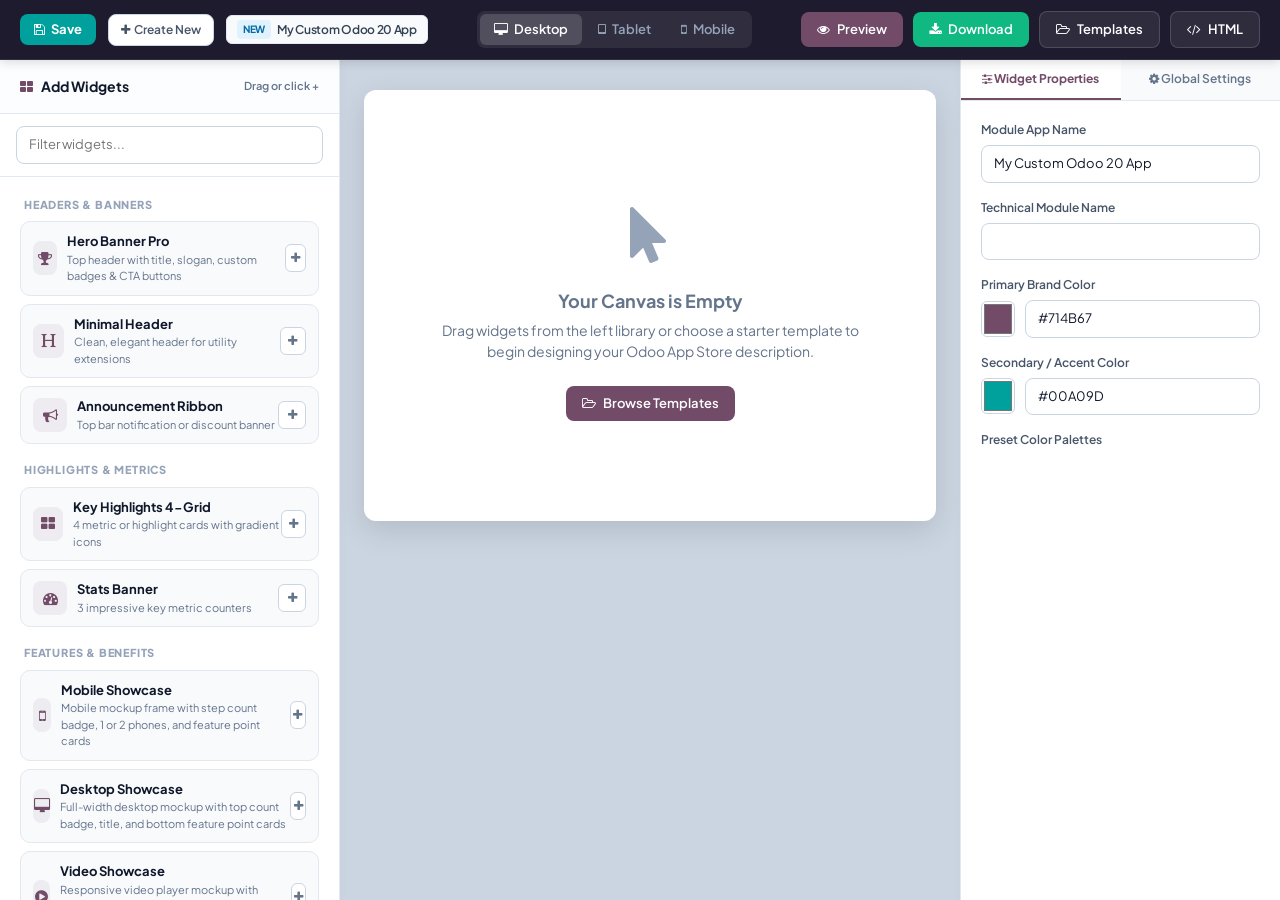
==== index_file_maker/static/src/standalone/index.html @ 528c6af4 "Add files via upload" ====
<!DOCTYPE html>
<html lang="en">

<head>
    <meta charset="UTF-8">
    <meta name="viewport" content="width=device-width, initial-scale=1.0">
    <title>Odoo AppStore Index File Maker</title>
    <!-- Font Awesome for Icons -->
    <link rel="stylesheet" href="https://cdnjs.cloudflare.com/ajax/libs/font-awesome/4.7.0/css/font-awesome.min.css">
    <!-- Google Material Symbols (Odoo Icons .oi) -->
    <link rel="stylesheet"
        href="https://fonts.googleapis.com/css2?family=Material+Symbols+Outlined:opsz,wght,FILL,GRAD@20..48,100..700,0..1,-50..200">
    <link rel="preconnect" href="https://fonts.googleapis.com">
    <link rel="preconnect" href="https://fonts.gstatic.com" crossorigin>
    <link
        href="https://fonts.googleapis.com/css2?family=Plus+Jakarta+Sans:wght@400;500;600;700;800&family=Inter:wght@400;500;600;700&display=swap"
        rel="stylesheet">
    <!-- Bootstrap 5 CSS (Used by Odoo 16/17/18/19/20 App Store Layout) -->
    <link rel="stylesheet" href="https://cdn.jsdelivr.net/npm/bootstrap@5.3.0/dist/css/bootstrap.min.css">
    <!-- Modular Stylesheet -->
    <link rel="stylesheet" href="css/builder.css?v=20.0.53">
</head>

<body>
    <!-- TOP HEADER -->
    <header class="topbar">
        <div class="topbar-brand">
            <button class="btn btn-primary" id="btn-save-template" onclick="saveCurrentTemplate()"
                title="Save Template to Odoo"
                style="display: inline-flex; align-items: center; gap: 6px; padding: 6px 14px; font-size: 13px; font-weight: 700; background: #00A09D; border-color: #00A09D; color: #ffffff; cursor: pointer;">
                <i class="fa fa-floppy-o"></i> Save
            </button>
            <button class="btn btn-outline" id="btn-new-template" onclick="startNewTemplate()"
                title="Create New Blank Template"
                style="display: inline-flex; align-items: center; gap: 4px; padding: 6px 12px; font-size: 12px; font-weight: 600; background: #ffffff; color: #475569; border-color: #cbd5e1; cursor: pointer;">
                <i class="fa fa-plus"></i> Create New
            </button>
            <div id="template-info-badge"
                style="display: inline-flex; align-items: center; gap: 6px; padding: 4px 10px; background: #f8fafc; border: 1px solid #e2e8f0; border-radius: 6px;">
                <span id="template-status-tag"
                    style="font-size: 10px; font-weight: 700; padding: 2px 6px; border-radius: 4px; background: #e0f2fe; color: #0369a1; text-transform: uppercase;">NEW</span>
                <span id="template-name-display"
                    style="font-size: 12px; font-weight: 600; color: #334155; max-width: 220px; overflow: hidden; text-overflow: ellipsis; white-space: nowrap;">Odoo
                    AppStore Index File Maker</span>
            </div>
        </div>

        <div class="topbar-center">
            <button class="viewport-btn active" id="view-desktop" onclick="setViewport('desktop')">
                <i class="fa fa-desktop"></i> Desktop
            </button>
            <button class="viewport-btn" id="view-tablet" onclick="setViewport('tablet')">
                <i class="fa fa-tablet"></i> Tablet
            </button>
            <button class="viewport-btn" id="view-mobile" onclick="setViewport('mobile')">
                <i class="fa fa-mobile"></i> Mobile
            </button>
        </div>

        <div class="topbar-actions">
            <button class="btn btn-primary" onclick="openPreviewModal()" title="Live Simulator Preview">
                <i class="fa fa-eye"></i> Preview
            </button>
            <button class="btn btn-success" onclick="downloadIndexFile()" title="Download index.html">
                <i class="fa fa-download"></i> Download
            </button>
            <button class="btn btn-outline" onclick="openTemplatesModal()" title="Choose template">
                <i class="fa fa-folder-open-o"></i> Templates
            </button>
            <button class="btn btn-outline" onclick="openCodeModal()" title="View HTML code">
                <i class="fa fa-code"></i> HTML
            </button>
        </div>
    </header>

    <!-- 3-COLUMN WORKSPACE -->
    <main class="workspace">
        <!-- left PANEL: WIDGETS LIBRARY -->
        <aside class="panel-left">
            <div class="panel-header">
                <span class="panel-title"><i class="fa fa-th-large" style="color: var(--primary);"></i> Add
                    Widgets</span>
                <span style="font-size: 11px; color: var(--text-muted); font-weight: 600;">Drag or click +</span>
            </div>

            <div class="search-box">
                <input type="text" class="form-input" id="widget-search" placeholder="Filter widgets..."
                    onkeyup="filterWidgets(this.value)">
            </div>

            <div class="panel-content" id="widgets-catalog-container">
                <!-- Populated dynamically from catalog -->
            </div>
        </aside>


        <!-- CENTER: CANVAS -->
        <section class="panel-center" id="canvas-area">
            <div class="canvas-wrapper" id="canvas-root">
                <!-- Live sections rendered here -->
            </div>

        </section>
        <!-- right PANEL: PROPERTIES -->
        <aside class="panel-right">
            <div class="panel-tabs">
                <div class="panel-tab active" id="tab-props" onclick="switchLeftTab('props')">
                    <i class="fa fa-sliders"></i> Widget Properties
                </div>
                <div class="panel-tab" id="tab-global" onclick="switchLeftTab('global')">
                    <i class="fa fa-cog"></i> Global Settings
                </div>
            </div>

            <div class="panel-content" id="props-container">
                <!-- Dynamically populated by JS -->
            </div>
        </aside>


    </main>

    <!-- PREVIEW MODAL -->
    <div class="modal-overlay" id="preview-modal">
        <div class="modal-card" style="max-width: 1100px; height: 90vh;">
            <div class="modal-header">
                <div style="display: flex; align-items: center; gap: 10px;">
                    <i class="fa fa-eye" style="color: var(--primary);"></i>
                    <h3 style="font-size: 16px; font-weight: 700;">Odoo App Store Live Simulator</h3>
                </div>
                <div style="display: flex; gap: 10px;">
                    <button class="btn btn-success" onclick="downloadIndexFile()">
                        <i class="fa fa-download"></i> Download index.html
                    </button>
                    <button class="btn btn-outline" style="color: #64748b; border-color: #cbd5e1;"
                        onclick="closeModal('preview-modal')">
                        <i class="fa fa-times"></i> Close
                    </button>
                </div>
            </div>
            <div class="modal-body" style="padding: 0; background: #f8fafc;">
                <iframe id="preview-iframe"
                    style="width: 100%; height: 100%; border: none; min-height: 600px;"></iframe>
            </div>
        </div>
    </div>

    <!-- CODE VIEW MODAL -->
    <div class="modal-overlay" id="code-modal">
        <div class="modal-card">
            <div class="modal-header">
                <div style="display: flex; align-items: center; gap: 10px;">
                    <i class="fa fa-code" style="color: var(--primary);"></i>
                    <h3 style="font-size: 16px; font-weight: 700;">Generated Odoo App Store HTML</h3>
                </div>
                <div style="display: flex; gap: 10px;">
                    <button class="btn btn-primary" onclick="copyHTMLCode()">
                        <i class="fa fa-copy"></i> Copy Code
                    </button>
                    <button class="btn btn-outline" style="color: #64748b; border-color: #cbd5e1;"
                        onclick="closeModal('code-modal')">
                        <i class="fa fa-times"></i> Close
                    </button>
                </div>
            </div>
            <div class="modal-body">
                <div class="code-box" id="code-display"></div>
            </div>
        </div>
    </div>

    <!-- TEMPLATES MODAL -->
    <div class="modal-overlay" id="templates-modal">
        <div class="modal-card" style="max-width: 680px;">
            <div class="modal-header">
                <div style="display: flex; align-items: center; gap: 10px;">
                    <i class="fa fa-folder-open-o" style="color: var(--primary); font-size: 18px;"></i>
                    <h3 style="font-size: 16px; font-weight: 700;">Templates</h3>
                </div>
                <button class="btn btn-outline" style="color: #64748b; border-color: #cbd5e1;"
                    onclick="closeModal('templates-modal')">
                    <i class="fa fa-times"></i>
                </button>
            </div>
            <div class="modal-body">
                <p style="font-size: 14px; color: #64748b; margin-bottom: 16px;">Choose a pre-designed layout to
                    jumpstart your Odoo App Store description:</p>
                <div style="display: flex; flex-direction: column; gap: 12px;">
                    <!-- Template 1: Odoo Theme -->
                    <div class="item-card"
                        style="cursor: pointer; padding: 16px; border: 1px solid #e2e8f0; border-radius: 10px; transition: all 0.2s ease; box-shadow: 0 1px 3px rgba(0,0,0,0.03);"
                        onclick="loadTemplate('odoo_theme')">
                        <div style="display: flex; justify-content: space-between; align-items: center;">
                            <div style="display: flex; align-items: center; gap: 14px; flex: 1; min-width: 0;">
                                <div
                                    style="width: 44px; height: 44px; border-radius: 10px; background-color: rgba(113, 75, 103, 0.12); color: #714B67; display: flex; align-items: center; justify-content: center; font-size: 20px; flex-shrink: 0;">
                                    <i class="fa fa-cube"></i>
                                </div>
                                <div style="flex: 1; min-width: 0;">
                                    <div style="display: flex; align-items: center; gap: 8px; margin-bottom: 4px;">
                                        <h4 style="font-size: 15px; font-weight: 700; color: #714B67; margin: 0;">Odoo
                                            Theme</h4>
                                        <span
                                            style="font-size: 10px; font-weight: 700; background: #e0f2fe; color: #0369a1; padding: 2px 6px; border-radius: 4px;">DEFAULT
                                            PURPLE</span>
                                    </div>
                                    <p style="font-size: 12.5px; color: #64748b; margin: 0;">
                                        Standard Odoo App Store presentation with Purple &amp; Teal branding, comparison
                                        table, showcases, and FAQs.
                                    </p>
                                </div>
                            </div>
                            <div style="margin-left: 14px; flex-shrink: 0;">
                                <button class="btn btn-primary"
                                    style="font-size: 12px; padding: 6px 14px; font-weight: 600; display: inline-flex; align-items: center; gap: 6px;">
                                    <i class="fa fa-folder-open-o"></i> Load Template
                                </button>
                            </div>
                        </div>
                    </div>

                    <!-- Template 2: Black Theme -->
                    <div class="item-card"
                        style="cursor: pointer; padding: 16px; border: 1px solid #e2e8f0; border-radius: 10px; transition: all 0.2s ease; box-shadow: 0 1px 3px rgba(0,0,0,0.03);"
                        onclick="loadTemplate('black_theme')">
                        <div style="display: flex; justify-content: space-between; align-items: center;">
                            <div style="display: flex; align-items: center; gap: 14px; flex: 1; min-width: 0;">
                                <div
                                    style="width: 44px; height: 44px; border-radius: 10px; background-color: rgba(0, 0, 0, 0.08); color: #1e293b; display: flex; align-items: center; justify-content: center; font-size: 20px; flex-shrink: 0;">
                                    <i class="fa fa-moon-o"></i>
                                </div>
                                <div style="flex: 1; min-width: 0;">
                                    <div style="display: flex; align-items: center; gap: 8px; margin-bottom: 4px;">
                                        <h4 style="font-size: 15px; font-weight: 700; color: #0f172a; margin: 0;">Black
                                            Theme</h4>
                                        <span
                                            style="font-size: 10px; font-weight: 700; background: #fef3c7; color: #b45309; padding: 2px 6px; border-radius: 4px;">DARK
                                            &amp; GOLD</span>
                                    </div>
                                    <p style="font-size: 12.5px; color: #64748b; margin: 0;">
                                        High-contrast luxury dark layout with gold accents, 3-step workflow, desktop
                                        showcase, and dark banners.
                                    </p>
                                </div>
                            </div>
                            <div style="margin-left: 14px; flex-shrink: 0;">
                                <button class="btn btn-outline"
                                    style="font-size: 12px; padding: 6px 14px; font-weight: 600; display: inline-flex; align-items: center; gap: 6px; color: #0f172a; border-color: #cbd5e1;">
                                    <i class="fa fa-folder-open-o"></i> Load Template
                                </button>
                            </div>
                        </div>
                    </div>

                    <!-- Template 3: Blank Canvas -->
                    <div class="item-card"
                        style="cursor: pointer; padding: 12px 16px; border: 1px dashed #cbd5e1; background: #fafafa; border-radius: 8px; margin-top: 4px;"
                        onclick="loadTemplate('blank')">
                        <div style="display: flex; justify-content: space-between; align-items: center;">
                            <div style="display: flex; align-items: center; gap: 10px;">
                                <i class="fa fa-trash-o" style="color: #ef4444; font-size: 16px;"></i>
                                <div>
                                    <strong style="font-size: 13px; color: #ef4444;">Start from Blank Canvas</strong>
                                    <span style="font-size: 12px; color: #94a3b8; margin-left: 8px;">Clear canvas and
                                        design from scratch</span>
                                </div>
                            </div>
                            <span style="font-size: 12px; color: #94a3b8;"><i class="fa fa-chevron-right"></i></span>
                        </div>
                    </div>
                </div>
            </div>
        </div>
    </div>

    <!-- SAVED TEMPLATES IN ODOO MODAL -->
    <div class="modal-overlay" id="saved-templates-modal">
        <div class="modal-card" style="max-width: 720px;">
            <div class="modal-header">
                <div style="display: flex; align-items: center; gap: 10px;">
                    <i class="fa fa-database" style="color: var(--primary); font-size: 18px;"></i>
                    <h3 style="font-size: 16px; font-weight: 700;">Saved Templates in Odoo</h3>
                </div>
                <div style="display: flex; gap: 8px;">
                    <button class="btn btn-primary" style="font-size: 12px; padding: 5px 12px;"
                        onclick="startNewTemplate(); closeModal('saved-templates-modal');">
                        <i class="fa fa-plus"></i> Create New
                    </button>
                    <button class="btn btn-outline" style="color: #64748b; border-color: #cbd5e1;"
                        onclick="closeModal('saved-templates-modal')">
                        <i class="fa fa-times"></i>
                    </button>
                </div>
            </div>
            <div class="modal-body">
                <p style="font-size: 13px; color: #64748b; margin-bottom: 14px;">
                    Select any previously saved template to load and continue editing in the builder:
                </p>
                <div id="saved-templates-list-container"
                    style="display: flex; flex-direction: column; gap: 10px; max-height: 420px; overflow-y: auto;">
                    <div style="text-align: center; padding: 30px; color: #94a3b8;">
                        <i class="fa fa-spinner fa-spin"
                            style="font-size: 24px; margin-bottom: 8px; display: block;"></i>
                        Loading saved templates...
                    </div>
                </div>
            </div>
        </div>
    </div>

    <!-- TOAST NOTIFICATION -->
    <div class="toast" id="toast-notify">
        <i class="fa fa-check-circle" style="color: #10b981; font-size: 18px;"></i>
        <span id="toast-msg">Action completed</span>
    </div>


    <script>
        function goBackToOdoo() {
            if (window.top && window.top !== window) {
                try {
                    if (window.top.history && window.top.history.length > 1) {
                        window.top.history.back();
                    } else {
                        window.top.location.href = '/odoo';
                    }
                } catch (e) {
                    window.top.location.href = '/odoo';
                }
            } else {
                window.history.back();
            }
        }
    </script>
    <!-- Modular JavaScript Files -->
    <script src="js/widgets.js?v=20.0.71"></script>
    <script src="js/generator.js?v=20.0.71"></script>
    <script src="js/app.js?v=20.0.71"></script>
</body>

</html>
---- index_file_maker/static/src/standalone/css/builder.css ----
:root {
            --primary: #714B67;
            --primary-hover: #5d3d54;
            --accent: #00A09D;
            --accent-hover: #008785;
            --bg-dark: #0f172a;
            --bg-panel: #ffffff;
            --bg-canvas: #e2e8f0;
            --border-color: #e2e8f0;
            --border-dark: #334155;
            --text-main: #0f172a;
            --text-muted: #64748b;
            --card-shadow: 0 4px 16px rgba(0, 0, 0, 0.05);
            --radius-md: 10px;
            --radius-lg: 14px;
        }

        * {
            box-sizing: border-box;
            margin: 0;
            padding: 0;
            font-family: 'Plus Jakarta Sans', -apple-system, sans-serif;
        }

        /* Odoo Icons (.oi) support with Google Material Symbols */
        .oi, i.oi {
            display: inline-block;
            font-family: 'Material Symbols Outlined' !important;
            font-style: normal;
            font-weight: 400 !important;
            line-height: 1;
            letter-spacing: normal;
            text-transform: none;
            white-space: nowrap;
            word-wrap: normal;
            direction: ltr;
            -webkit-font-smoothing: antialiased;
            -moz-osx-font-smoothing: grayscale;
            vertical-align: middle;
        }
        .oi:before, .oi::before, i.oi:before, i.oi::before {
            display: inline-block;
            content: attr(data-icon);
            text-rendering: geometricPrecision;
            word-break: keep-all;
        }

        html, body {
            height: 100%;
            width: 100%;
            margin: 0;
            padding: 0;
            overflow: hidden;
            background: #f1f5f9;
            color: var(--text-main);
            position: relative;
        }

        /* TOP NAVIGATION */
        .topbar {
            position: absolute;
            top: 0;
            left: 0;
            right: 0;
            height: 60px;
            background: #1e1b2e;
            color: #ffffff;
            display: flex;
            align-items: center;
            justify-content: space-between;
            padding: 0 20px;
            border-bottom: 1px solid rgba(255, 255, 255, 0.08);
            z-index: 100;
            box-shadow: 0 2px 10px rgba(0,0,0,0.15);
        }

        .topbar-brand {
            display: flex;
            align-items: center;
            gap: 12px;
            font-weight: 800;
            font-size: 17px;
            letter-spacing: -0.3px;
        }

        .brand-badge {
            background: linear-gradient(135deg, #714B67 0%, #00A09D 100%);
            color: #ffffff;
            padding: 4px 9px;
            border-radius: 6px;
            font-size: 11px;
            font-weight: 700;
            letter-spacing: 0.5px;
        }

        .topbar-center {
            display: flex;
            align-items: center;
            background: rgba(255, 255, 255, 0.08);
            border-radius: 8px;
            padding: 3px;
            gap: 2px;
        }

        .viewport-btn {
            background: transparent;
            border: none;
            color: #94a3b8;
            padding: 6px 14px;
            border-radius: 6px;
            cursor: pointer;
            font-size: 13px;
            font-weight: 600;
            display: flex;
            align-items: center;
            gap: 6px;
            transition: all 0.2s;
        }

        .viewport-btn.active, .viewport-btn:hover {
            background: rgba(255, 255, 255, 0.16);
            color: #ffffff;
        }

        .topbar-actions {
            display: flex;
            align-items: center;
            gap: 10px;
        }

        .btn {
            display: inline-flex;
            align-items: center;
            gap: 7px;
            padding: 8px 16px;
            border-radius: 8px;
            font-size: 13px;
            font-weight: 600;
            cursor: pointer;
            transition: all 0.2s;
            border: none;
            outline: none;
        }

        .btn-outline {
            background: rgba(255, 255, 255, 0.08);
            color: #ffffff;
            border: 1px solid rgba(255, 255, 255, 0.15);
        }

        .btn-outline:hover {
            background: rgba(255, 255, 255, 0.16);
        }

        .btn-success {
            background: #10b981;
            color: #ffffff;
        }

        .btn-success:hover {
            background: #059669;
        }

        .btn-primary {
            background: #714B67;
            color: #ffffff;
        }

        .btn-primary:hover {
            background: #5d3d54;
        }

        .btn-accent {
            background: #00A09D;
            color: #ffffff;
        }

        .btn-accent:hover {
            background: #008785;
        }

        /* 3-COLUMN APP WORKSPACE */
        .workspace {
            position: absolute;
            top: 60px;
            bottom: 0;
            left: 0;
            right: 0;
            height: calc(100vh - 60px);
            display: flex;
            flex-direction: row;
            overflow: hidden;
            width: 100%;
        }

        /* LEFT PANEL: PROPERTY INSPECTOR */
        .panel-left {
            position: relative;
            width: 340px;
            min-width: 340px;
            max-width: 340px;
            height: 100%;
            flex-shrink: 0;
            background: var(--bg-panel);
            border-right: 1px solid var(--border-color);
            display: flex;
            flex-direction: column;
            overflow: hidden;
            z-index: 20;
            box-shadow: 2px 0 10px rgba(0,0,0,0.02);
        }

        .panel-header {
            padding: 16px 20px;
            border-bottom: 1px solid var(--border-color);
            display: flex;
            align-items: center;
            justify-content: space-between;
            background: #fcfdfe;
        }

        .panel-title {
            font-size: 14px;
            font-weight: 700;
            color: var(--text-main);
            display: flex;
            align-items: center;
            gap: 8px;
        }

        .panel-tabs {
            display: flex;
            border-bottom: 1px solid var(--border-color);
            background: #f8fafc;
        }

        .panel-tab {
            flex: 1;
            padding: 10px 14px;
            text-align: center;
            font-size: 12px;
            font-weight: 600;
            color: var(--text-muted);
            cursor: pointer;
            border-bottom: 2px solid transparent;
            transition: all 0.2s;
        }

        .panel-tab.active {
            color: var(--primary);
            border-bottom-color: var(--primary);
            background: #ffffff;
            font-weight: 700;
        }

        .panel-content {
            flex: 1;
            overflow-y: auto;
            padding: 20px;
        }

        /* FORM CONTROLS */
        .form-group {
            margin-bottom: 16px;
        }

        .form-label {
            display: block;
            font-size: 12px;
            font-weight: 600;
            color: #475569;
            margin-bottom: 6px;
        }

        .form-input, .form-textarea, .form-select {
            width: 100%;
            padding: 8px 12px;
            border: 1px solid #cbd5e1;
            border-radius: 8px;
            font-size: 13px;
            color: var(--text-main);
            background: #ffffff;
            transition: border 0.2s;
            outline: none;
        }

        .form-input:focus, .form-textarea:focus, .form-select:focus {
            border-color: var(--primary);
            box-shadow: 0 0 0 3px rgba(113, 75, 103, 0.1);
        }

        .form-textarea {
            resize: vertical;
            min-height: 70px;
        }

        .color-row {
            display: flex;
            align-items: center;
            gap: 10px;
        }

        .color-picker-input {
            width: 40px;
            height: 36px;
            border: 1px solid #cbd5e1;
            border-radius: 6px;
            cursor: pointer;
            padding: 2px;
            background: transparent;
        }

        .items-list {
            display: flex;
            flex-direction: column;
            gap: 10px;
            margin-top: 8px;
        }

        .item-card {
            background: #f8fafc;
            border: 1px solid #e2e8f0;
            border-radius: 8px;
            padding: 10px;
            position: relative;
        }

        .item-delete-btn {
            position: absolute;
            top: 8px;
            right: 8px;
            background: transparent;
            border: none;
            color: #ef4444;
            cursor: pointer;
            font-size: 13px;
            opacity: 0.7;
            transition: opacity 0.2s;
        }

        .item-delete-btn:hover {
            opacity: 1;
        }

        /* CENTER: DRAG & DROP CANVAS */
        .panel-center {
            position: relative;
            flex: 1 1 auto;
            min-width: 0;
            min-height: 0;
            height: 100%;
            background: #cbd5e1;
            overflow-y: scroll !important;
            overflow-x: hidden !important;
            padding: 30px 24px 100px 24px;
            z-index: 10;
            -webkit-overflow-scrolling: touch;
        }

        .panel-center::-webkit-scrollbar {
            width: 14px !important;
            display: block !important;
        }

        .panel-center::-webkit-scrollbar-track {
            background: #e2e8f0 !important;
            border-left: 1px solid #cbd5e1 !important;
        }

        .panel-center::-webkit-scrollbar-thumb {
            background-color: #714B67 !important;
            border-radius: 7px !important;
            border: 2px solid #e2e8f0 !important;
        }

        .panel-center::-webkit-scrollbar-thumb:hover {
            background-color: #55344d !important;
        }

        /* FLOATING SCROLL NAVIGATION IN CENTER CANVAS */
        .canvas-scroll-nav {
            position: fixed;
            bottom: 24px;
            right: 344px;
            display: flex;
            flex-direction: column;
            align-items: center;
            gap: 6px;
            background: rgba(30, 27, 46, 0.92);
            backdrop-filter: blur(8px);
            border: 1px solid rgba(255, 255, 255, 0.15);
            border-radius: 24px;
            padding: 6px;
            z-index: 90;
            box-shadow: 0 8px 24px rgba(0,0,0,0.25);
            transition: all 0.2s ease;
        }

        .scroll-nav-btn {
            width: 32px;
            height: 32px;
            border-radius: 50%;
            background: rgba(255, 255, 255, 0.14);
            border: none;
            color: #ffffff;
            cursor: pointer;
            display: flex;
            align-items: center;
            justify-content: center;
            font-size: 13px;
            transition: all 0.2s;
        }

        .scroll-nav-btn:hover {
            background: var(--accent);
            transform: scale(1.1);
        }

        .scroll-widget-count {
            font-size: 10px;
            color: #cbd5e1;
            font-weight: 700;
            padding: 2px 8px;
            text-transform: uppercase;
            letter-spacing: 0.5px;
            white-space: nowrap;
        }

        .canvas-wrapper {
            margin: 0 auto 30px auto;
            width: 100%;
            max-width: 1080px;
            background: #ffffff;
            border-radius: 12px;
            box-shadow: 0 10px 30px rgba(0, 0, 0, 0.12);
            min-height: auto;
            height: auto;
            overflow: visible;
            transition: max-width 0.3s ease;
            position: relative;
        }

        /* Container & Grid inside Canvas for 100% Preview parity */
        .canvas-wrapper .container {
            width: 100% !important;
            max-width: 100% !important;
            padding-right: 12px !important;
            padding-left: 12px !important;
            margin-right: auto !important;
            margin-left: auto !important;
        }

        .canvas-wrapper .card {
            border-radius: 12px !important;
        }

        /* Viewport switching styles (Desktop, Tablet, Mobile) */
        .canvas-wrapper.tablet {
            max-width: 768px !important;
        }

        .canvas-wrapper.tablet .col-md-3,
        .canvas-wrapper.tablet .col-sm-6.col-md-3,
        .canvas-wrapper.tablet .col-md-4 {
            flex: 0 0 50% !important;
            max-width: 50% !important;
        }

        .canvas-wrapper.mobile {
            max-width: 400px !important;
        }

        .canvas-wrapper.mobile .col-md-3,
        .canvas-wrapper.mobile .col-sm-6.col-md-3,
        .canvas-wrapper.mobile .col-md-4,
        .canvas-wrapper.mobile .col-md-6,
        .canvas-wrapper.mobile .col-lg-6,
        .canvas-wrapper.mobile .col-lg-8,
        .canvas-wrapper.mobile .col-lg-10 {
            flex: 0 0 100% !important;
            max-width: 100% !important;
        }

        /* Drop indicator line */
        .drop-target-line {
            height: 6px;
            background: var(--accent);
            border-radius: 3px;
            margin: 4px 0;
            display: none;
            box-shadow: 0 0 10px rgba(0, 160, 157, 0.6);
            animation: pulseGlow 1s infinite alternate;
        }
        .drop-target-line.visible {
            display: block;
        }
        @keyframes pulseGlow {
            from { opacity: 0.7; }
            to { opacity: 1; }
        }

        .canvas-bottom-drop-zone {
            width: 100%;
            max-width: 1080px;
            margin-top: 16px;
            border: 2px dashed #94a3b8;
            border-radius: 10px;
            padding: 24px;
            text-align: center;
            color: #64748b;
            font-size: 14px;
            font-weight: 600;
            background: rgba(255, 255, 255, 0.4);
            cursor: pointer;
            transition: all 0.2s;
        }
        .canvas-bottom-drop-zone:hover, .canvas-bottom-drop-zone.dragover {
            background: #ffffff;
            border-color: var(--primary);
            color: var(--primary);
            box-shadow: 0 4px 16px rgba(113, 75, 103, 0.1);
        }

        .canvas-empty {
            display: flex;
            flex-direction: column;
            align-items: center;
            justify-content: center;
            padding: 100px 20px;
            text-align: center;
            color: var(--text-muted);
        }

        .canvas-empty-icon {
            font-size: 56px;
            color: #94a3b8;
            margin-bottom: 16px;
        }

        /* WIDGET BLOCK IN CANVAS */
        .widget-block {
            position: relative;
            cursor: pointer;
            border-radius: 16px;
            margin-bottom: 4px;
            transition: outline 0.15s ease, box-shadow 0.15s ease;
        }

        .widget-block:hover {
            outline: 2px dashed rgba(113, 75, 103, 0.4);
            outline-offset: -2px;
            border-radius: 16px;
        }

        .widget-block.selected {
            outline: 3px solid var(--primary) !important;
            outline-offset: -3px;
            border-radius: 16px;
            box-shadow: 0 0 0 4px rgba(113, 75, 103, 0.15);
        }

        /* BLOCK FLOATING TOOLBAR */
        .widget-toolbar {
            position: absolute;
            top: 8px;
            right: 8px;
            background: #1e1b2e;
            color: #ffffff;
            border-radius: 6px;
            padding: 4px 8px;
            display: none;
            align-items: center;
            gap: 6px;
            z-index: 50;
            box-shadow: 0 4px 12px rgba(0,0,0,0.25);
        }

        .widget-block:hover .widget-toolbar,
        .widget-block.selected .widget-toolbar {
            display: flex;
        }

        .toolbar-btn {
            background: transparent;
            border: none;
            color: #cbd5e1;
            cursor: pointer;
            font-size: 12px;
            padding: 3px 6px;
            border-radius: 4px;
            transition: all 0.2s;
        }

        .toolbar-btn:hover {
            background: rgba(255, 255, 255, 0.18);
            color: #ffffff;
        }

        .toolbar-btn.btn-del:hover {
            background: #ef4444;
            color: #ffffff;
        }

        .widget-type-badge {
            font-size: 11px;
            font-weight: 700;
            color: #94a3b8;
            margin-right: 4px;
            text-transform: uppercase;
            letter-spacing: 0.5px;
        }

        .drop-indicator {
            height: 6px;
            background: var(--accent);
            border-radius: 3px;
            margin: 2px 0;
            display: none;
        }

        .drop-indicator.active {
            display: block;
        }

        /* RIGHT PANEL: WIDGETS LIBRARY */
        .panel-right {
            position: relative;
            width: 320px;
            min-width: 320px;
            max-width: 320px;
            height: 100%;
            flex-shrink: 0;
            background: var(--bg-panel);
            border-left: 1px solid var(--border-color);
            display: flex;
            flex-direction: column;
            overflow: hidden;
            z-index: 20;
            box-shadow: -2px 0 10px rgba(0,0,0,0.02);
        }

        .search-box {
            padding: 12px 16px;
            border-bottom: 1px solid var(--border-color);
        }

        .category-group {
            margin-bottom: 18px;
        }

        .category-title {
            font-size: 11px;
            font-weight: 800;
            color: #94a3b8;
            text-transform: uppercase;
            letter-spacing: 0.8px;
            margin-bottom: 8px;
            padding: 0 4px;
        }

        .widget-card {
            background: #f8fafc;
            border: 1px solid #e2e8f0;
            border-radius: 10px;
            padding: 10px 12px;
            margin-bottom: 8px;
            display: flex;
            align-items: center;
            justify-content: space-between;
            cursor: grab;
            transition: all 0.2s;
            user-select: none;
        }

        .widget-card:hover {
            background: #ffffff;
            border-color: var(--primary);
            transform: translateY(-2px);
            box-shadow: 0 4px 12px rgba(113, 75, 103, 0.08);
        }

        .widget-card-info {
            display: flex;
            align-items: center;
            gap: 10px;
        }

        .widget-card-icon {
            width: 34px;
            height: 34px;
            border-radius: 8px;
            background: rgba(113, 75, 103, 0.08);
            color: var(--primary);
            display: flex;
            align-items: center;
            justify-content: center;
            font-size: 15px;
        }

        .widget-card-title {
            font-size: 13px;
            font-weight: 700;
            color: var(--text-main);
        }

        .widget-card-desc {
            font-size: 11px;
            color: var(--text-muted);
        }

        .widget-add-btn {
            background: #ffffff;
            border: 1px solid #cbd5e1;
            width: 28px;
            height: 28px;
            border-radius: 6px;
            color: var(--text-muted);
            cursor: pointer;
            display: flex;
            align-items: center;
            justify-content: center;
            font-size: 12px;
            transition: all 0.2s;
        }

        .widget-add-btn:hover {
            background: var(--primary);
            color: #ffffff;
            border-color: var(--primary);
        }

        /* MODALS */
        .modal-overlay {
            position: fixed;
            inset: 0;
            background: rgba(15, 23, 42, 0.7);
            backdrop-filter: blur(4px);
            z-index: 1000;
            display: none;
            align-items: center;
            justify-content: center;
            padding: 20px;
        }

        .modal-overlay.active {
            display: flex;
        }

        .modal-card {
            background: #ffffff;
            border-radius: 14px;
            width: 100%;
            max-width: 950px;
            max-height: 90vh;
            display: flex;
            flex-direction: column;
            overflow: hidden;
            box-shadow: 0 20px 40px rgba(0, 0, 0, 0.25);
            animation: modalFadeIn 0.2s ease;
        }

        @keyframes modalFadeIn {
            from { opacity: 0; transform: scale(0.96); }
            to { opacity: 1; transform: scale(1); }
        }

        .modal-header {
            padding: 16px 24px;
            border-bottom: 1px solid #e2e8f0;
            display: flex;
            align-items: center;
            justify-content: space-between;
            background: #f8fafc;
        }

        .modal-body {
            flex: 1;
            overflow-y: auto;
            padding: 24px;
        }

        .code-box {
            background: #0f172a;
            color: #f8fafc;
            padding: 16px;
            border-radius: 8px;
            font-family: monospace;
            font-size: 13px;
            line-height: 1.5;
            white-space: pre;
            overflow-x: auto;
            max-height: 60vh;
        }

        /* TOAST NOTIFICATION */
        .toast {
            position: fixed;
            bottom: 24px;
            right: 24px;
            background: #1e1b2e;
            color: #ffffff;
            padding: 12px 20px;
            border-radius: 8px;
            font-size: 14px;
            font-weight: 600;
            display: flex;
            align-items: center;
            gap: 10px;
            box-shadow: 0 10px 25px rgba(0,0,0,0.2);
            z-index: 2000;
            transform: translateY(100px);
            opacity: 0;
            transition: all 0.3s cubic-bezier(0.16, 1, 0.3, 1);
        }

        .toast.show {
            transform: translateY(0);
            opacity: 1;
        }

        /* FAQ ACCORDION COMPONENT */
        details.faq-accordion-item {
            border-radius: 12px !important;
            -webkit-border-radius: 12px !important;
        }
        details.faq-accordion-item summary {
            cursor: pointer;
            list-style: none !important;
            outline: none !important;
            -webkit-appearance: none !important;
        }
        details.faq-accordion-item summary::-webkit-details-marker,
        details.faq-accordion-item summary::marker {
            display: none !important;
        }
        details.faq-accordion-item summary:hover {
            filter: brightness(0.98);
        }
        details.faq-accordion-item[open] summary {
            border-bottom-left-radius: 0 !important;
            border-bottom-right-radius: 0 !important;
            -webkit-border-bottom-left-radius: 0 !important;
            -webkit-border-bottom-right-radius: 0 !important;
        }
        details.faq-accordion-item:not([open]) summary {
            border-radius: 11px !important;
            -webkit-border-radius: 11px !important;
        }
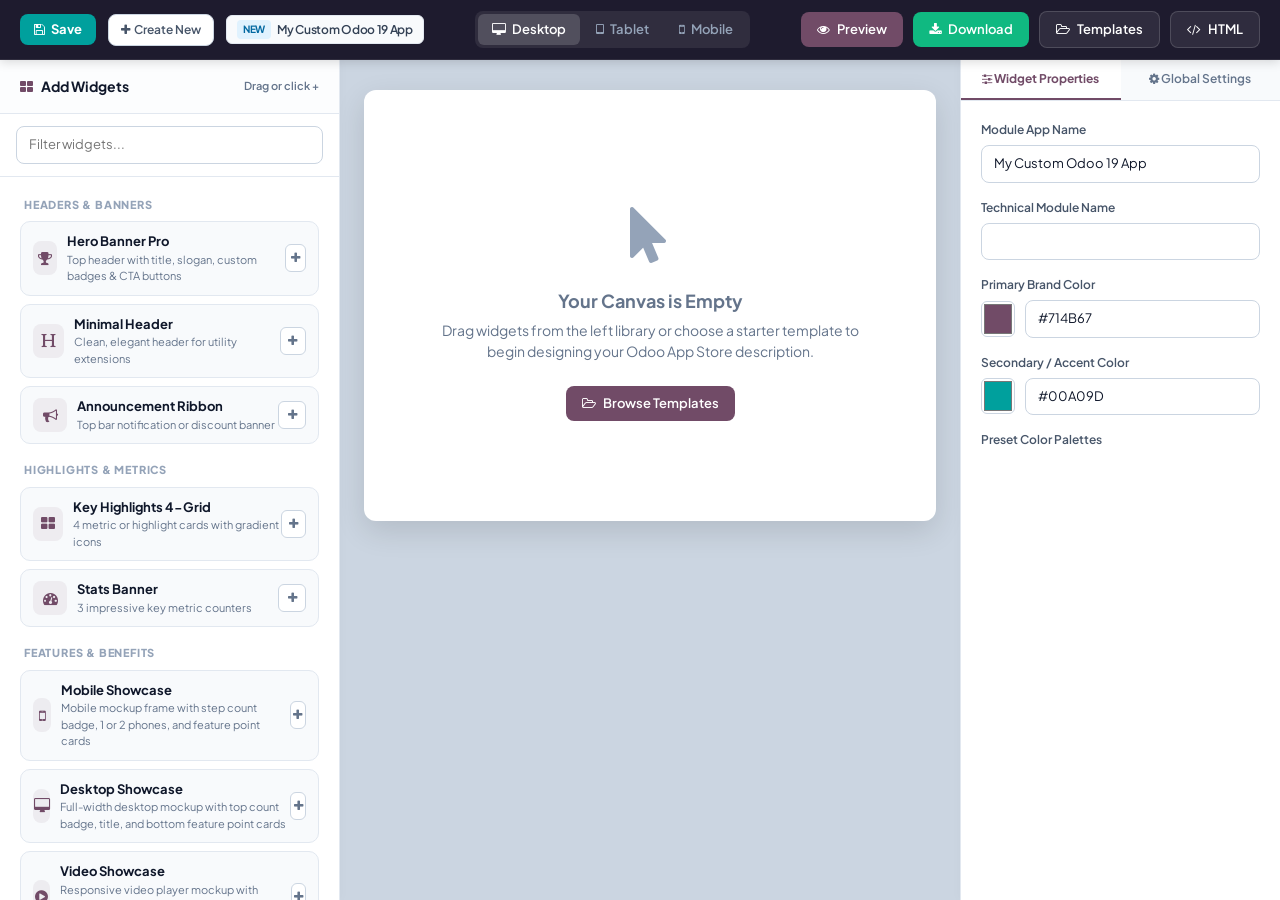
==== commit 4876a5ed: "Add files via upload" ====
--- a/index_file_maker/static/src/standalone/index.html
+++ b/index_file_maker/static/src/standalone/index.html
@@ -18,7 +18,7 @@
     <!-- Bootstrap 5 CSS (Used by Odoo 16/17/18/19/20 App Store Layout) -->
     <link rel="stylesheet" href="https://cdn.jsdelivr.net/npm/bootstrap@5.3.0/dist/css/bootstrap.min.css">
     <!-- Modular Stylesheet -->
-    <link rel="stylesheet" href="css/builder.css?v=20.0.53">
+    <link rel="stylesheet" href="css/builder.css?v=19.0.1">
 </head>
 
 <body>
@@ -333,9 +333,9 @@
         }
     </script>
     <!-- Modular JavaScript Files -->
-    <script src="js/widgets.js?v=20.0.71"></script>
-    <script src="js/generator.js?v=20.0.71"></script>
-    <script src="js/app.js?v=20.0.71"></script>
+    <script src="js/widgets.js?v=19.0.1"></script>
+    <script src="js/generator.js?v=19.0.1"></script>
+    <script src="js/app.js?v=19.0.1"></script>
 </body>
 
 </html>
